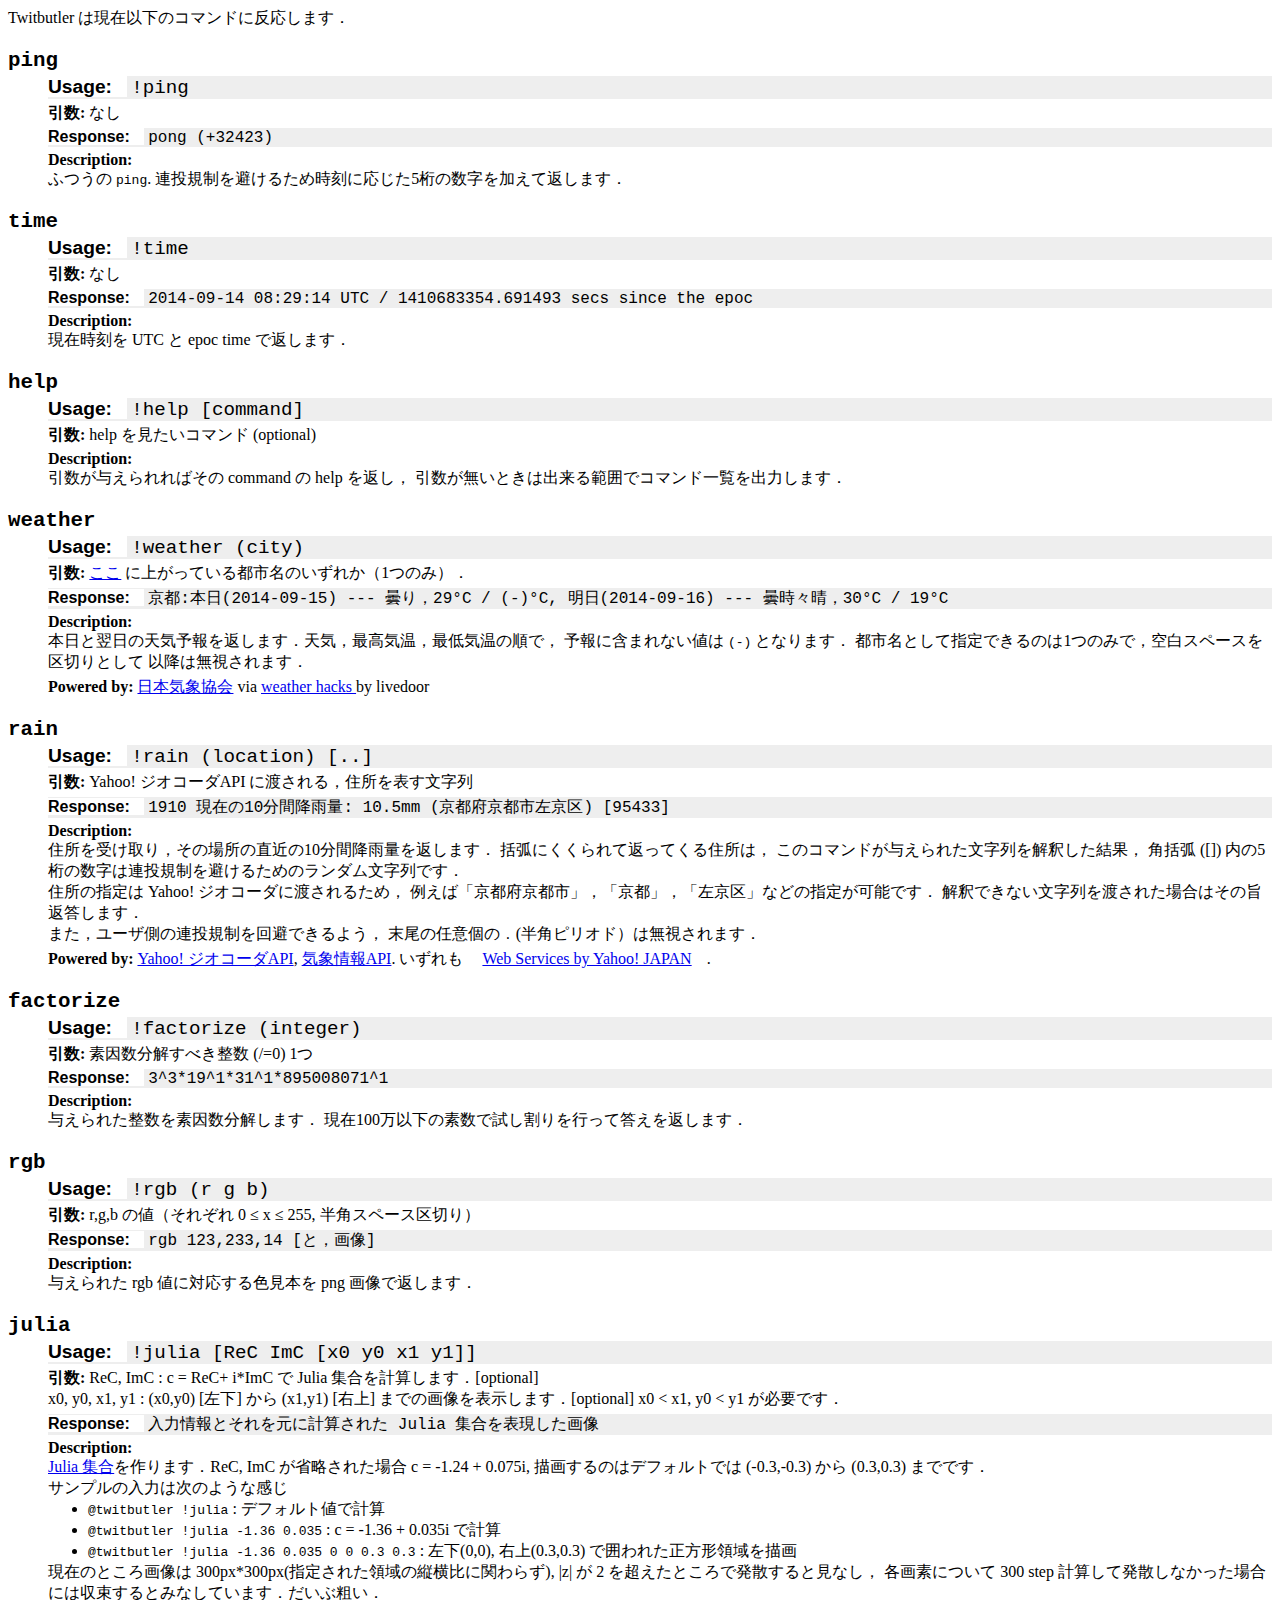
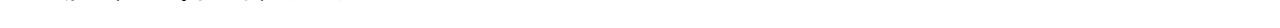
==== commands.html @ c937e469 "css3 :target can achieve what I did with javascript." ====
<!DOCTYPE html>
<html lang="en">
<head>
  <meta charset="UTF-8">
  <title>Twitbutler -- commands</title>
  <link rel="stylesheet" href="./css/commands.css">
</head>
<body>
  Twitbutler は現在以下のコマンドに反応します．
  <dl class="commands">
    <dt id="ping">ping</dt>
    <dd class="command">!ping</dd>
    <dd class="arguments">なし</dd>
    <dd class="response">pong (+32423)</dd>
    <dd class="descr">ふつうの <code>ping</code>.
      連投規制を避けるため時刻に応じた5桁の数字を加えて返します．</dd>
    
    <dt id="time">time</dt>
    <dd class="command">!time</dd>
    <dd class="arguments">なし</dd>
    <dd class="response">2014-09-14 08:29:14 UTC / 1410683354.691493 secs since the epoc</dd>
    <dd class="descr">現在時刻を UTC と epoc time で返します．</dd>
    
    <dt id="help">help</dt>
    <dd class="command">!help [command]</dd>
    <dd class="arguments">help を見たいコマンド (optional)</dd>
    <dd class="descr">
      引数が与えられればその command の help を返し，
      引数が無いときは出来る範囲でコマンド一覧を出力します．
    </dd>
    
    <dt id="weather">weather</dt>
    <dd class="command">!weather (city)</dd>
    <dd class="arguments">
      <a href="https://gist.github.com/lesguillemets/f52c57cb19bf25833f3a">ここ</a>
      に上がっている都市名のいずれか（1つのみ）．
    </dd>
    <dd class="response">
      京都:本日(2014-09-15) --- 曇り，29°C / (-)°C,
      明日(2014-09-16) --- 曇時々晴，30°C / 19°C
    </dd>
    <dd class="descr">
      本日と翌日の天気予報を返します．天気，最高気温，最低気温の順で，
      予報に含まれない値は <code>(-)</code> となります．
      都市名として指定できるのは1つのみで，空白スペースを区切りとして
      以降は無視されます．
    </dd>
    <dd class="power">
      <a href="http://www.tenki.jp/">日本気象協会</a> via
      <a href="http://weather.livedoor.com/weather_hacks/">
        weather hacks
      </a> by livedoor
    </dd>
    
    <dt id="rain">rain</dt>
    <dd class="command">!rain (location) [..]</dd>
    <dd class="arguments">
      Yahoo! ジオコーダAPI に渡される，住所を表す文字列
    </dd>
    <dd class="response">
      1910 現在の10分間降雨量: 10.5mm (京都府京都市左京区) [95433]
    </dd>
    <dd class="descr">
      住所を受け取り，その場所の直近の10分間降雨量を返します．
      括弧にくくられて返ってくる住所は，
      このコマンドが与えられた文字列を解釈した結果，
      角括弧 ([]) 内の5桁の数字は連投規制を避けるためのランダム文字列です．
      <br />
      住所の指定は Yahoo! ジオコーダに渡されるため，
      例えば「京都府京都市」，「京都」，「左京区」などの指定が可能です．
      解釈できない文字列を渡された場合はその旨返答します．
      <br />
      また，ユーザ側の連投規制を回避できるよう，
      末尾の任意個の <code>.</code> (半角ピリオド）は無視されます．
    </dd>
    <dd class="power">
      <a href="http://developer.yahoo.co.jp/webapi/map/openlocalplatform/v1/geocoder.html">Yahoo! ジオコーダAPI</a>,
      <a href="http://developer.yahoo.co.jp/webapi/map/openlocalplatform/v1/weather.html">気象情報API</a>. いずれも <span style="margin:15px 15px 15px 15px"><a href="http://developer.yahoo.co.jp/about">Web Services by Yahoo! JAPAN</a></span>.
    </dd>
    
    <dt id="factorize">factorize</dt>
    <dd class="command">!factorize (integer)</dd>
    <dd class="arguments">
      素因数分解すべき整数 (/=0) 1つ
    </dd>
    <dd class="response">
      3^3*19^1*31^1*895008071^1
    </dd>
    <dd class="descr">
      与えられた整数を素因数分解します．
      現在100万以下の素数で試し割りを行って答えを返します．
    </dd>
    
    <dt id="rgb">rgb</dt>
    <dd class="command">!rgb (r g b)</dd>
    <dd class="arguments">
      r,g,b の値（それぞれ 0 &leq; x &leq; 255, 半角スペース区切り）
    </dd>
    <dd class="response">
      rgb 123,233,14 [と，画像]
    </dd>
    <dd class="descr">
      与えられた rgb 値に対応する色見本を png 画像で返します．
    </dd>
    
    <dt id="julia">julia</dt>
    <dd class="command">!julia [ReC ImC [x0 y0 x1 y1]]</dd>
    <dd class="arguments">
      ReC, ImC : c = ReC+ i*ImC で Julia 集合を計算します．[optional]<br />
      x0, y0, x1, y1 : (x0,y0) [左下] から (x1,y1) [右上] までの画像を表示します．[optional]
      x0 &lt; x1, y0 &lt; y1 が必要です．
    </dd>
    <dd class="response">
      入力情報とそれを元に計算された Julia 集合を表現した画像
    </dd>
    <dd class="descr">
      <a href="https://en.wikipedia.org/wiki/Julia_set">Julia 集合</a>を作ります．ReC, ImC が省略された場合 c = -1.24 + 0.075i,
      描画するのはデフォルトでは (-0.3,-0.3) から (0.3,0.3) までです．<br />
      サンプルの入力は次のような感じ
      <ul>
        <li><code>@twitbutler !julia</code> : デフォルト値で計算</li>
        <li><code>@twitbutler !julia -1.36 0.035</code> : c = -1.36 + 0.035i で計算</li>
        <li><code>@twitbutler !julia -1.36 0.035 0 0 0.3 0.3</code> : 左下(0,0), 右上(0.3,0.3) で囲われた正方形領域を描画</li>
      </ul>
      現在のところ画像は 300px*300px(指定された領域の縦横比に関わらず), |z| が 2 を超えたところで発散すると見なし，
      各画素について 300 step 計算して発散しなかった場合には収束するとみなしています．だいぶ粗い．
    </dd>
  </dl>
</body>
</html>
---- css/commands.css ----
dl.commands>dt{
    font-family: "Fantasque Sans Mono", "Ubuntu Mono", "Source Code Pro", Monaco, monospace;
    font-size:130%;
    font-weight:bold;
    margin-top:20px;
}

dt:target{
    background: #eeeeaa;
}

dd {
    margin-top:4px;
    margin-bottom:4px;
}

dd::before{
    font-weight:bold;
}

dd.command {
    background-color: #eee;
    font-size:120%;
    font-family: "Fantasque Sans Mono", "Ubuntu Mono", "Source Code Pro", Monaco, monospace;
}

dd.command::before{
    content:"Usage: ";
    background-color: #fff;
    font-family: sans-serif;
    padding-right:10px;
    margin-right:4px;
}

dd.response {
    background-color: #eee;
    font-family: "Fantasque Sans Mono", "Ubuntu Mono", "Source Code Pro", Monaco, monospace;
}

dd.response::before{
    content: "Response: ";
    background-color: #fff;
    font-family: sans-serif;
    padding-right:10px;
    margin-right:4px;
}

dd.arguments::before{
    content: "引数: "
}

dd.descr {
}

dd.descr::before{
    content: "Description:\A";
    display:block;
}

dd.power::before{
    content: "Powered by: "
}
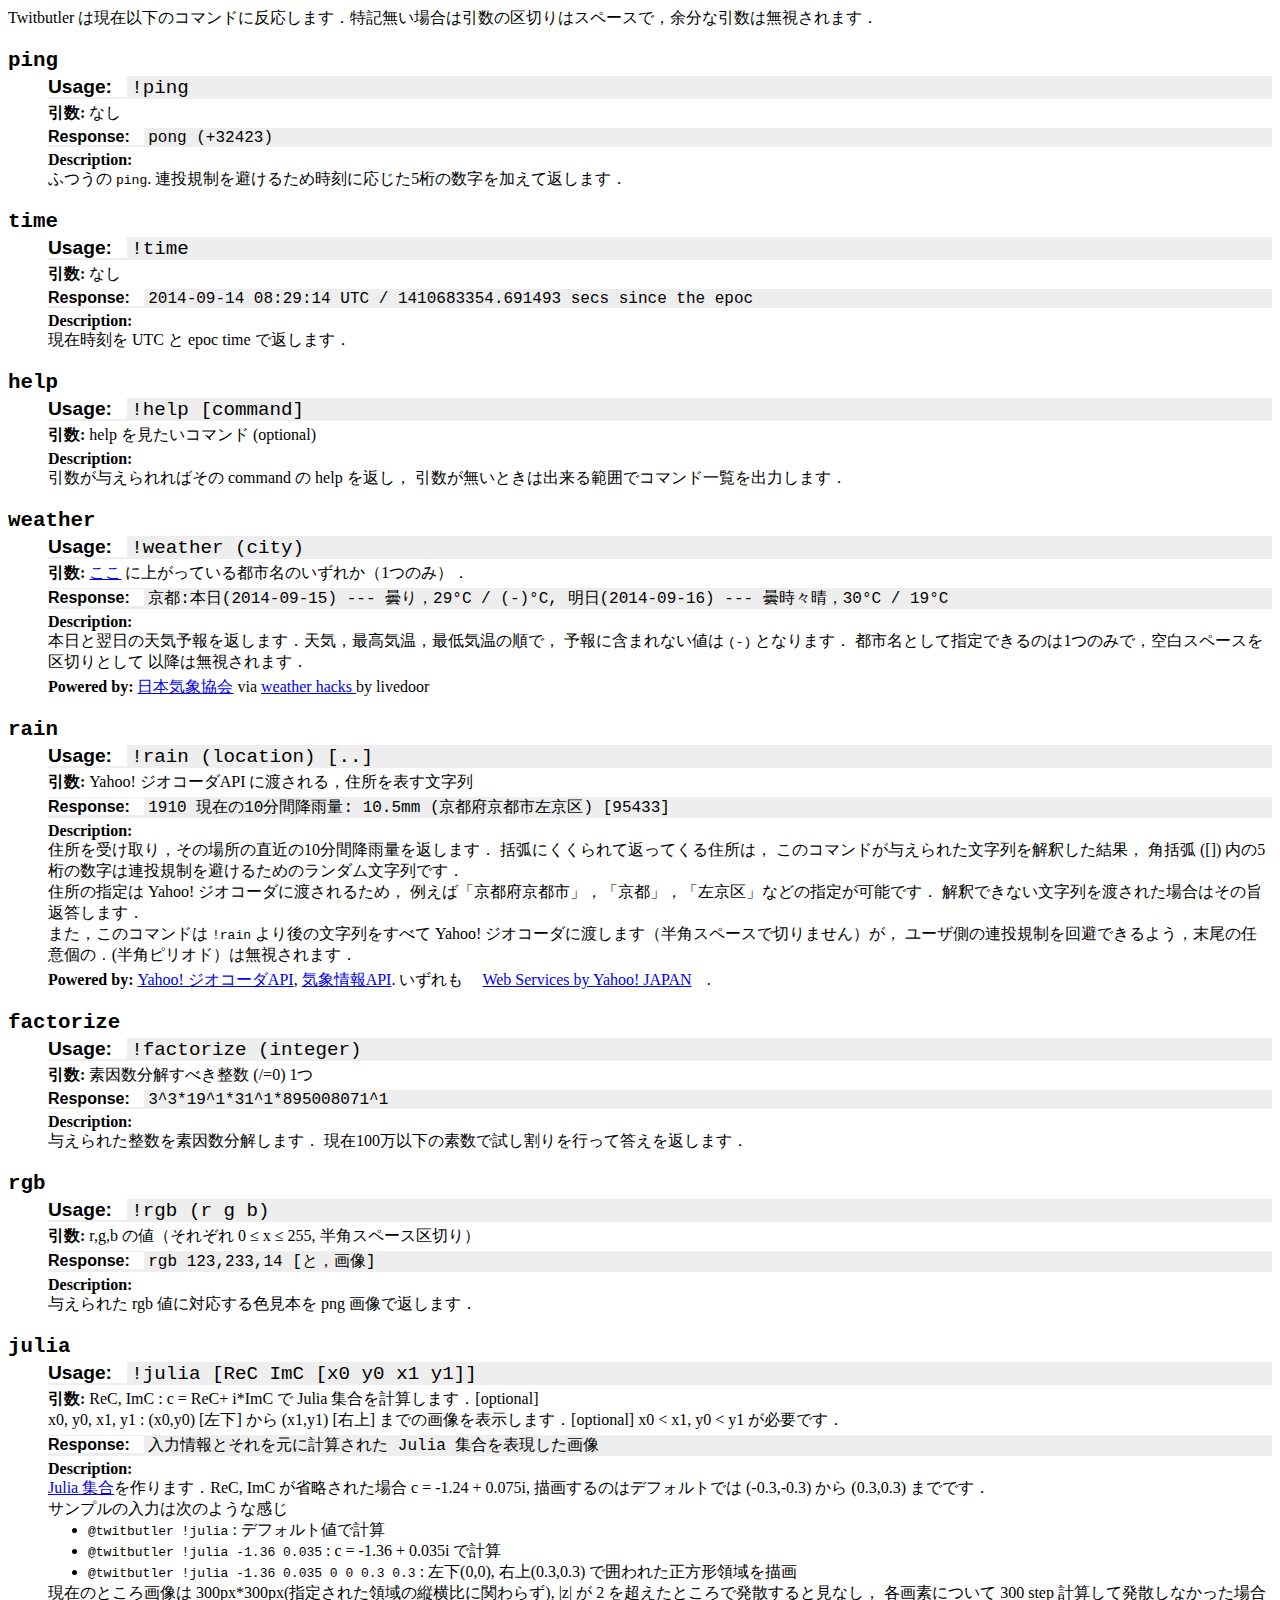
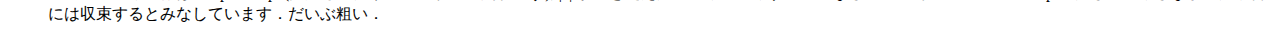
==== commit ee0c0129: "add note for excessive arguments" ====
--- a/commands.html
+++ b/commands.html
@@ -6,7 +6,7 @@
   <link rel="stylesheet" href="./css/commands.css">
 </head>
 <body>
-  Twitbutler は現在以下のコマンドに反応します．
+  Twitbutler は現在以下のコマンドに反応します．特記無い場合は引数の区切りはスペースで，余分な引数は無視されます．
   <dl class="commands">
     <dt id="ping">ping</dt>
     <dd class="command">!ping</dd>
@@ -70,8 +70,8 @@
       例えば「京都府京都市」，「京都」，「左京区」などの指定が可能です．
       解釈できない文字列を渡された場合はその旨返答します．
       <br />
-      また，ユーザ側の連投規制を回避できるよう，
-      末尾の任意個の <code>.</code> (半角ピリオド）は無視されます．
+      また，このコマンドは <code>!rain</code> より後の文字列をすべて Yahoo! ジオコーダに渡します（半角スペースで切りません）が，
+      ユーザ側の連投規制を回避できるよう，末尾の任意個の <code>.</code> (半角ピリオド）は無視されます．
     </dd>
     <dd class="power">
       <a href="http://developer.yahoo.co.jp/webapi/map/openlocalplatform/v1/geocoder.html">Yahoo! ジオコーダAPI</a>,
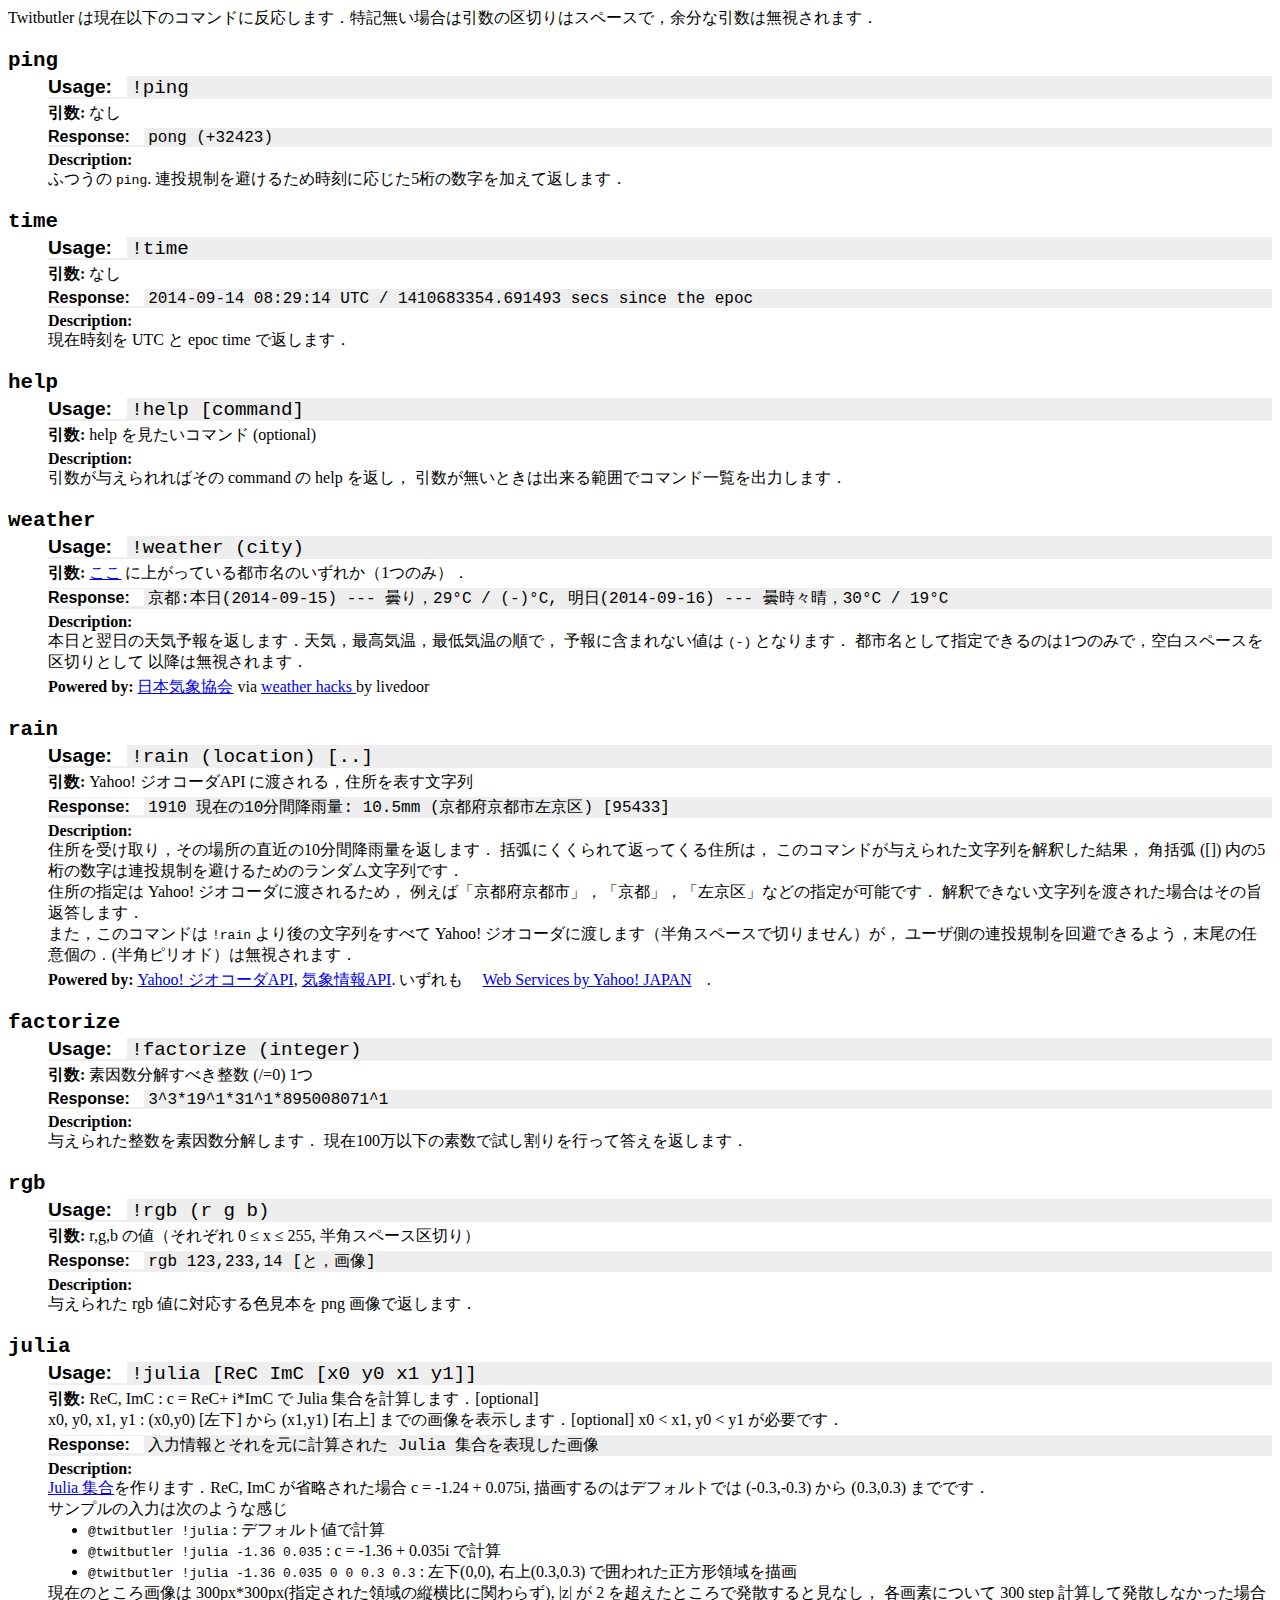
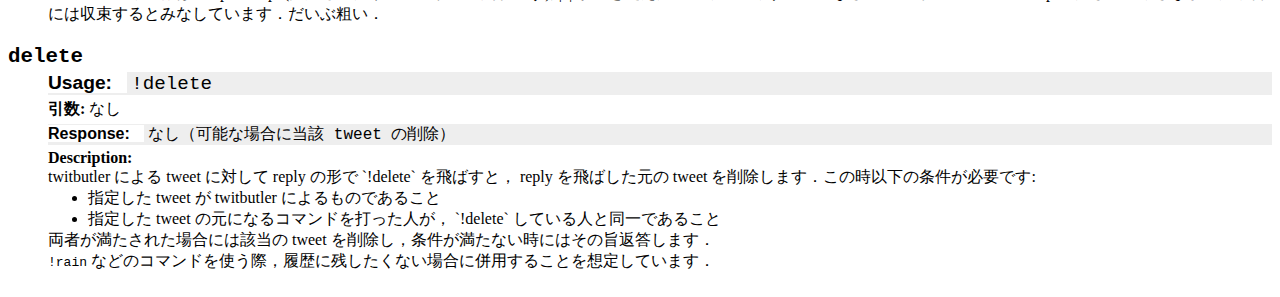
==== commit 86f7d154: "add doc for delete" ====
--- a/commands.html
+++ b/commands.html
@@ -125,6 +125,21 @@
       現在のところ画像は 300px*300px(指定された領域の縦横比に関わらず), |z| が 2 を超えたところで発散すると見なし，
       各画素について 300 step 計算して発散しなかった場合には収束するとみなしています．だいぶ粗い．
     </dd>
+    
+    <dt id="delete">delete</dt>
+    <dd class="command">!delete</dd>
+    <dd class="arguments">なし</dd>
+    <dd class="response">なし（可能な場合に当該 tweet の削除）</dd>
+    <dd class="descr">
+      twitbutler による tweet に対して reply の形で `!delete` を飛ばすと，
+      reply を飛ばした元の tweet を削除します．この時以下の条件が必要です:
+      <ul>
+        <li>指定した tweet が twitbutler によるものであること</li>
+        <li>指定した tweet の元になるコマンドを打った人が， `!delete` している人と同一であること</li>
+      </ul>
+      両者が満たされた場合には該当の tweet を削除し，条件が満たない時にはその旨返答します．<br />
+      <code>!rain</code> などのコマンドを使う際，履歴に残したくない場合に併用することを想定しています．<br />
+    </dd>
   </dl>
 </body>
 </html>
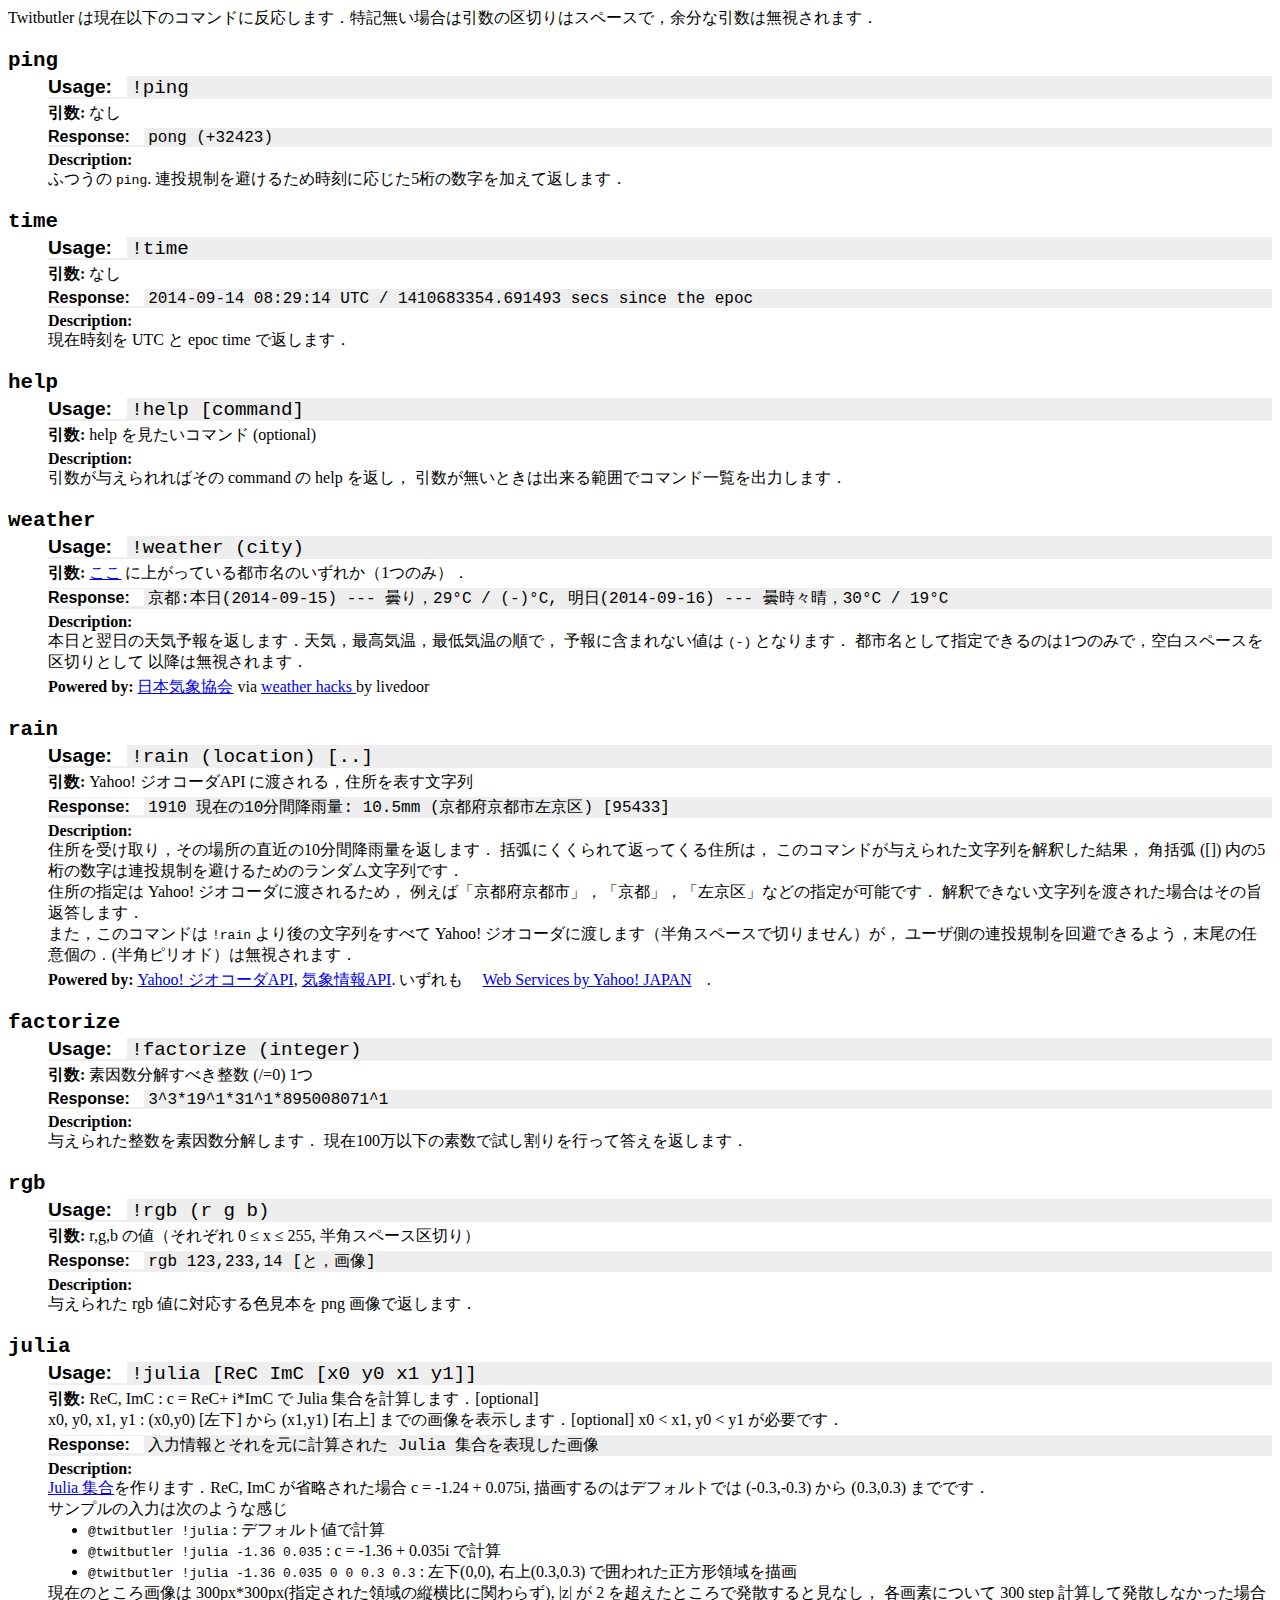
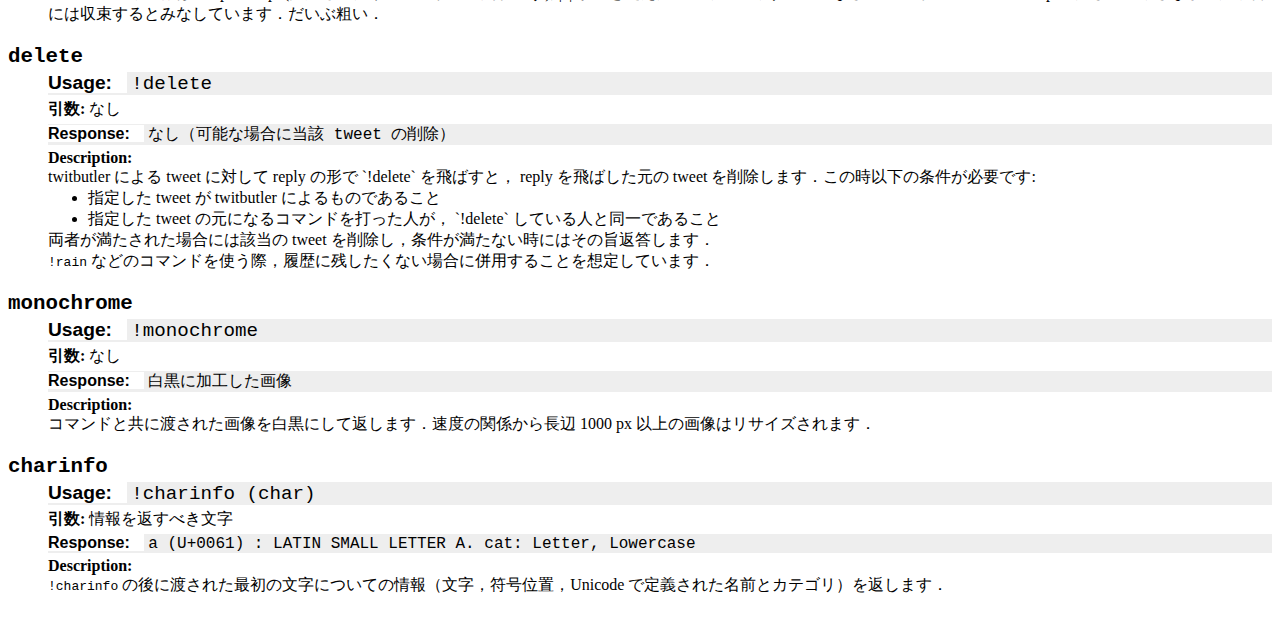
==== commit 009a972a: "add docs for monochrome/charinfo" ====
--- a/commands.html
+++ b/commands.html
@@ -1,5 +1,5 @@
 <!DOCTYPE html>
-<html lang="en">
+<html lang="ja">
 <head>
   <meta charset="UTF-8">
   <title>Twitbutler -- commands</title>
@@ -140,6 +140,22 @@
       両者が満たされた場合には該当の tweet を削除し，条件が満たない時にはその旨返答します．<br />
       <code>!rain</code> などのコマンドを使う際，履歴に残したくない場合に併用することを想定しています．<br />
     </dd>
+    
+    <dt id="monochrome">monochrome</dd>
+    <dd class="command">!monochrome</dd>
+    <dd class="arguments">なし</dd>
+    <dd class="response">白黒に加工した画像</dd>
+    <dd class="descr">
+      コマンドと共に渡された画像を白黒にして返します．速度の関係から長辺 1000 px 以上の画像はリサイズされます．
+    </dd>
+    
+    <dt id="charinfo">charinfo</dd>
+    <dd class="command">!charinfo (char)</dd>
+    <dd class="arguments">情報を返すべき文字</dd>
+    <dd class="response">a (U+0061) : LATIN SMALL LETTER A. cat: Letter, Lowercase</dd>
+    <dd class="descr">
+      <code>!charinfo</code> の後に渡された最初の文字についての情報（文字，符号位置，Unicode で定義された名前とカテゴリ）を返します．
+    </dd>
   </dl>
 </body>
 </html>
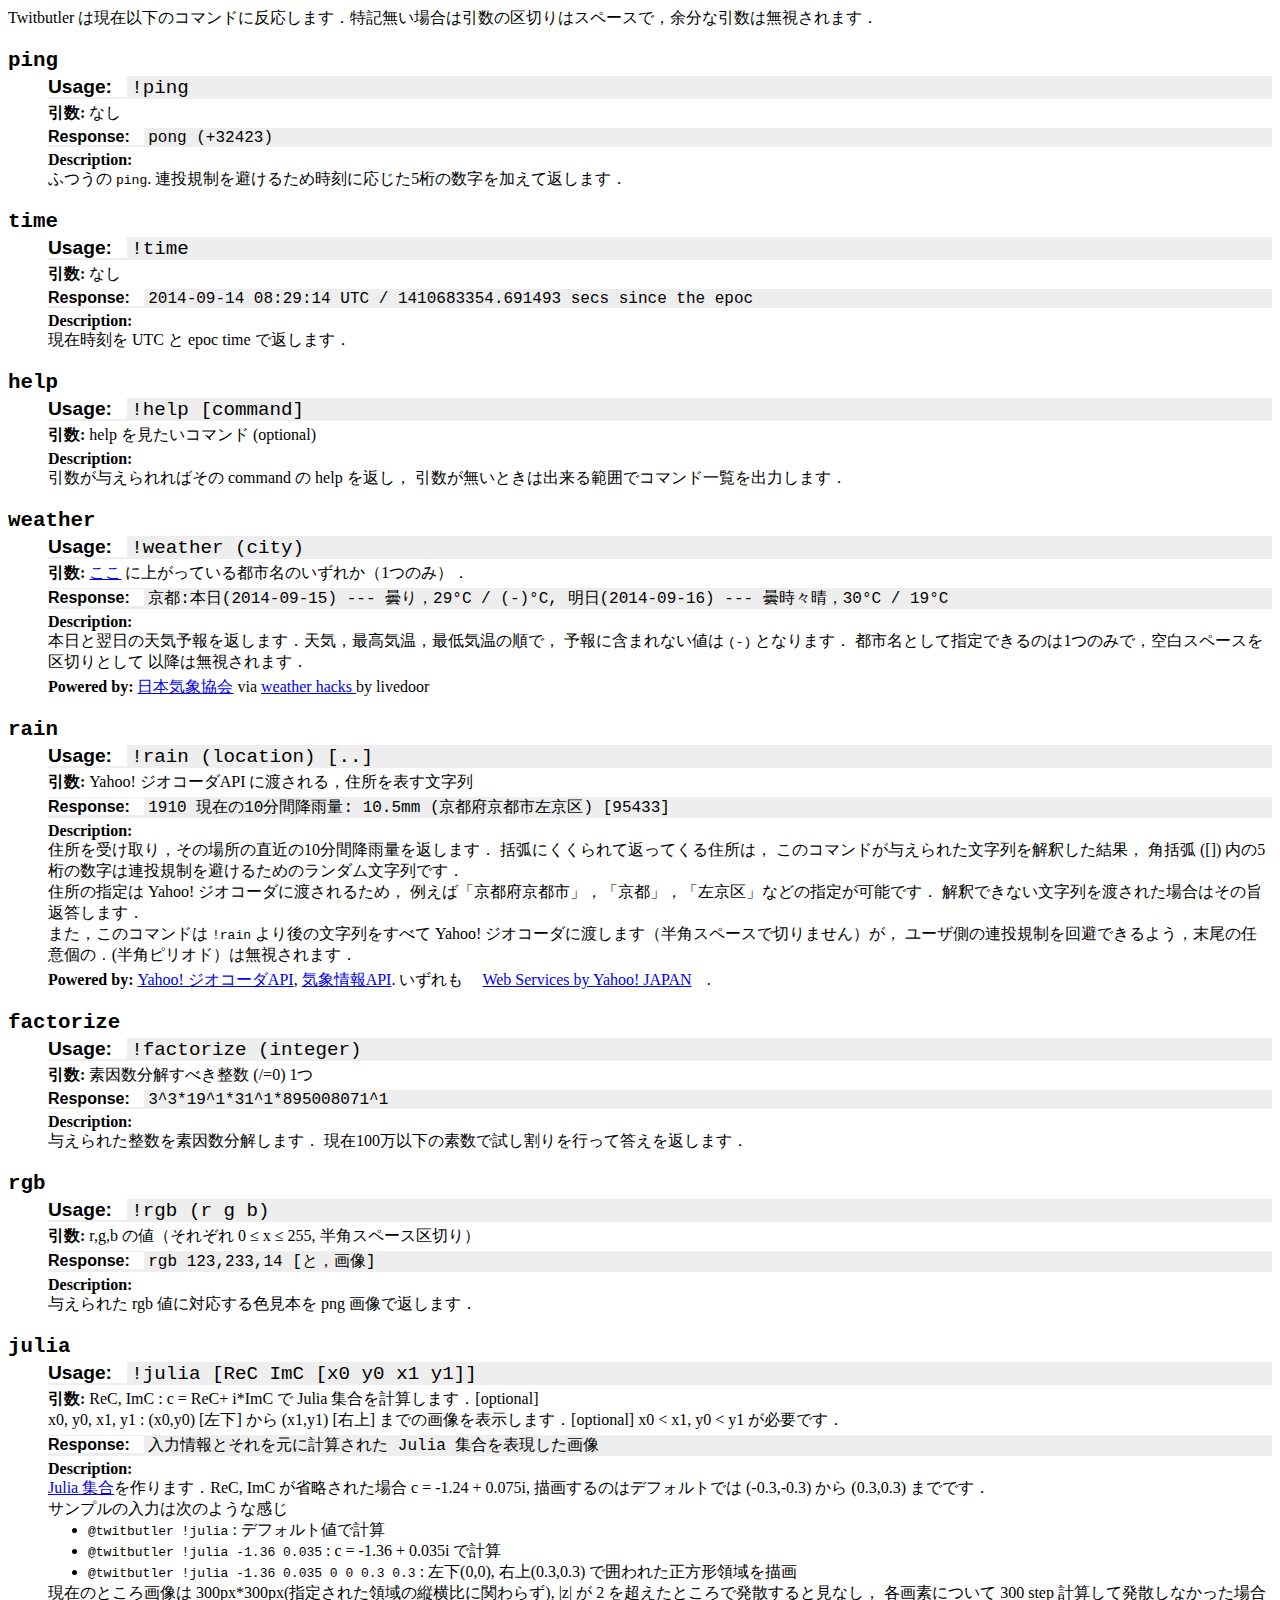
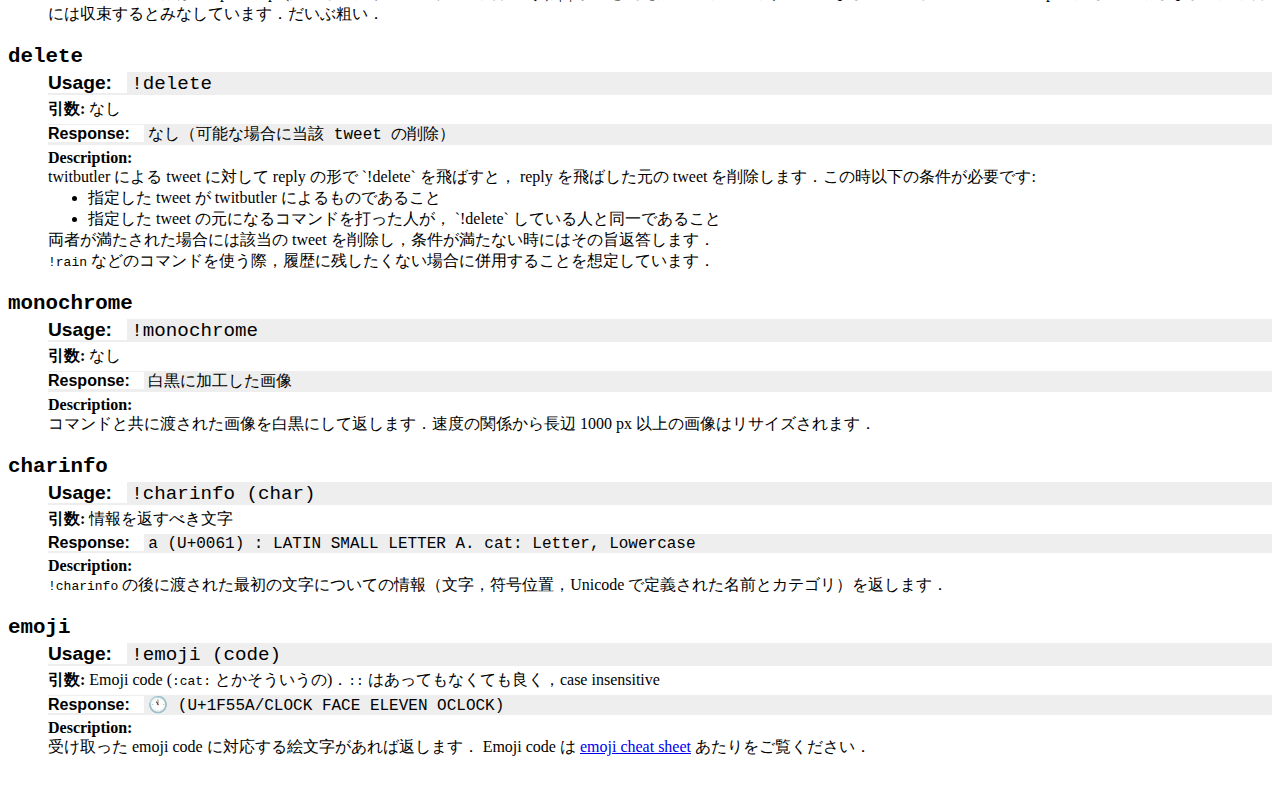
==== commit be1bce94: "emoji" ====
--- a/commands.html
+++ b/commands.html
@@ -156,6 +156,15 @@
     <dd class="descr">
       <code>!charinfo</code> の後に渡された最初の文字についての情報（文字，符号位置，Unicode で定義された名前とカテゴリ）を返します．
     </dd>
+    
+    <dt id="emoji">emoji</dt>
+    <dd class="command">!emoji (code)</dd>
+    <dd class="arguments">Emoji code (<code>:cat:</code> とかそういうの)．<code>::</code> はあってもなくても良く，case insensitive</dd>
+    <dd class="response">🕚 (U+1F55A/CLOCK FACE ELEVEN OCLOCK)</dd>
+    <dd class="descr">
+      受け取った emoji code に対応する絵文字があれば返します．
+      Emoji code は <a href="http://www.emoji-cheat-sheet.com/">emoji cheat sheet</a> あたりをご覧ください．
+    </dd>
   </dl>
 </body>
 </html>
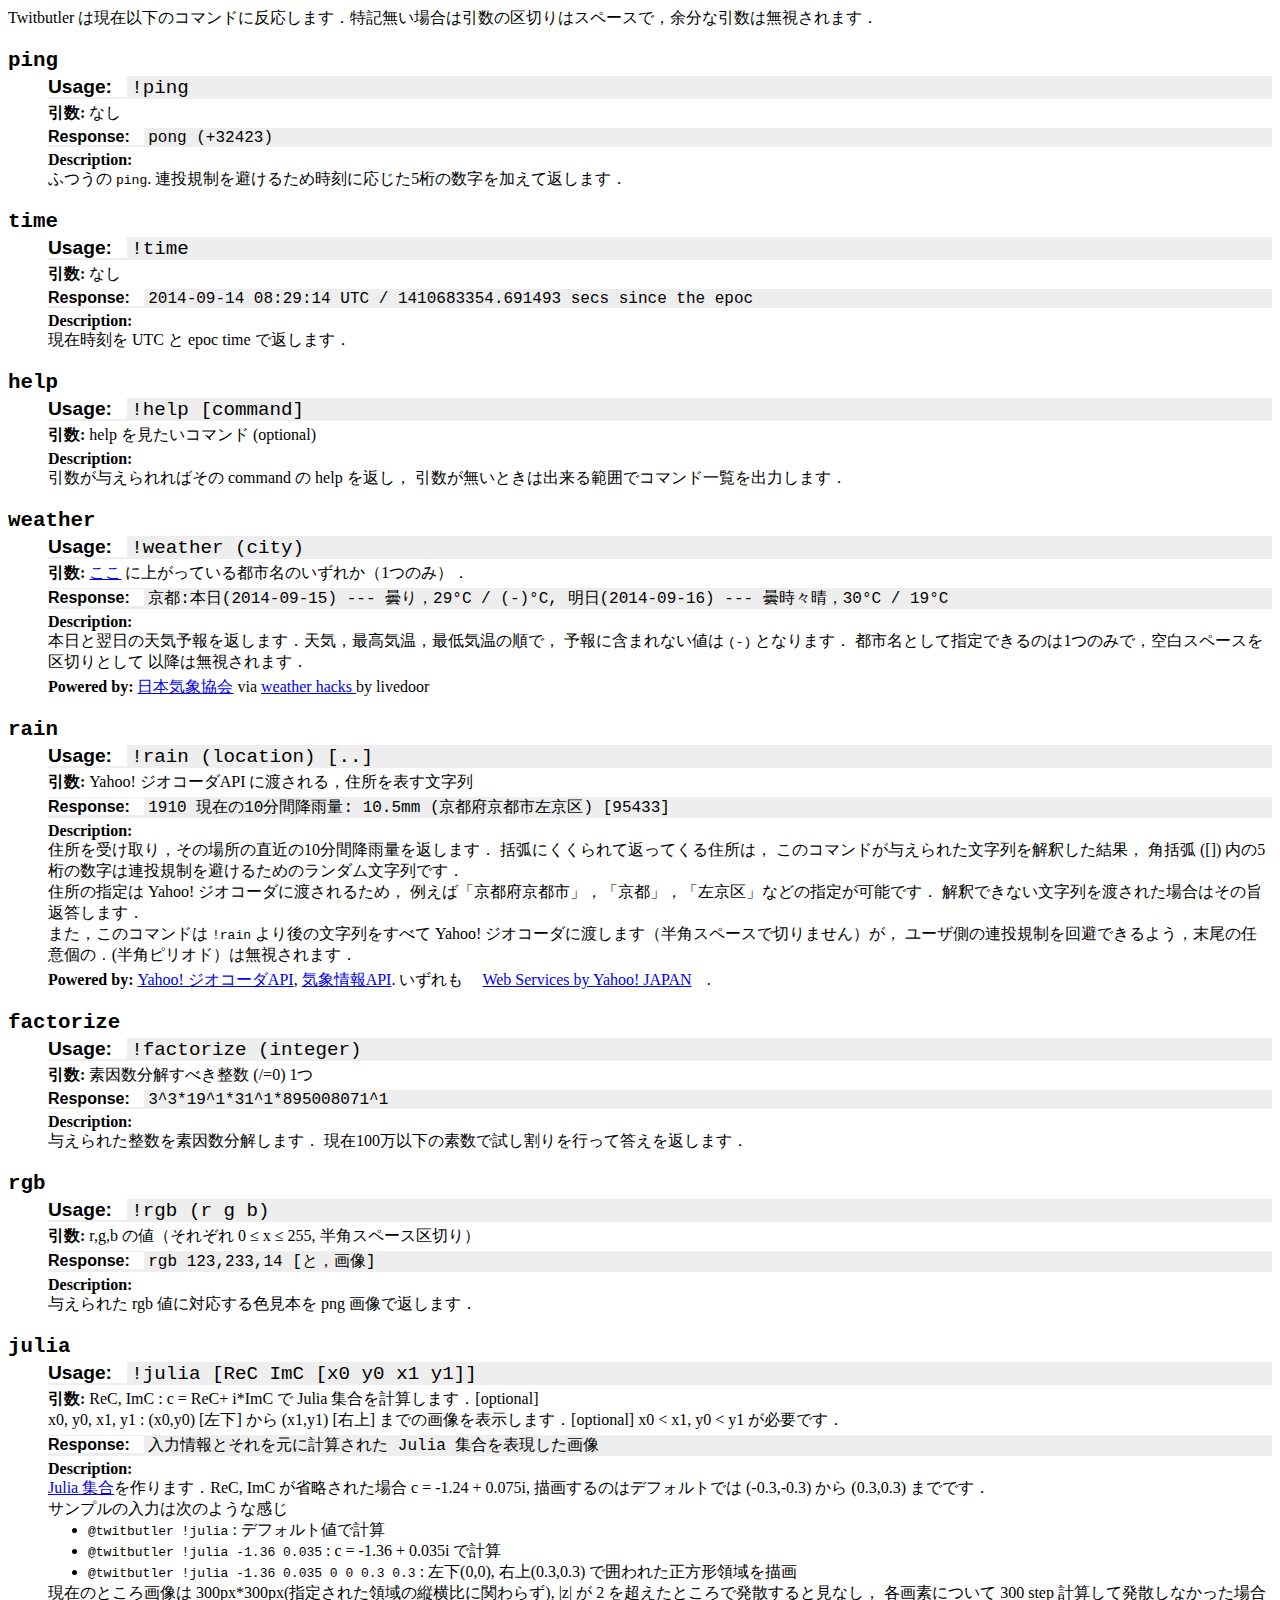
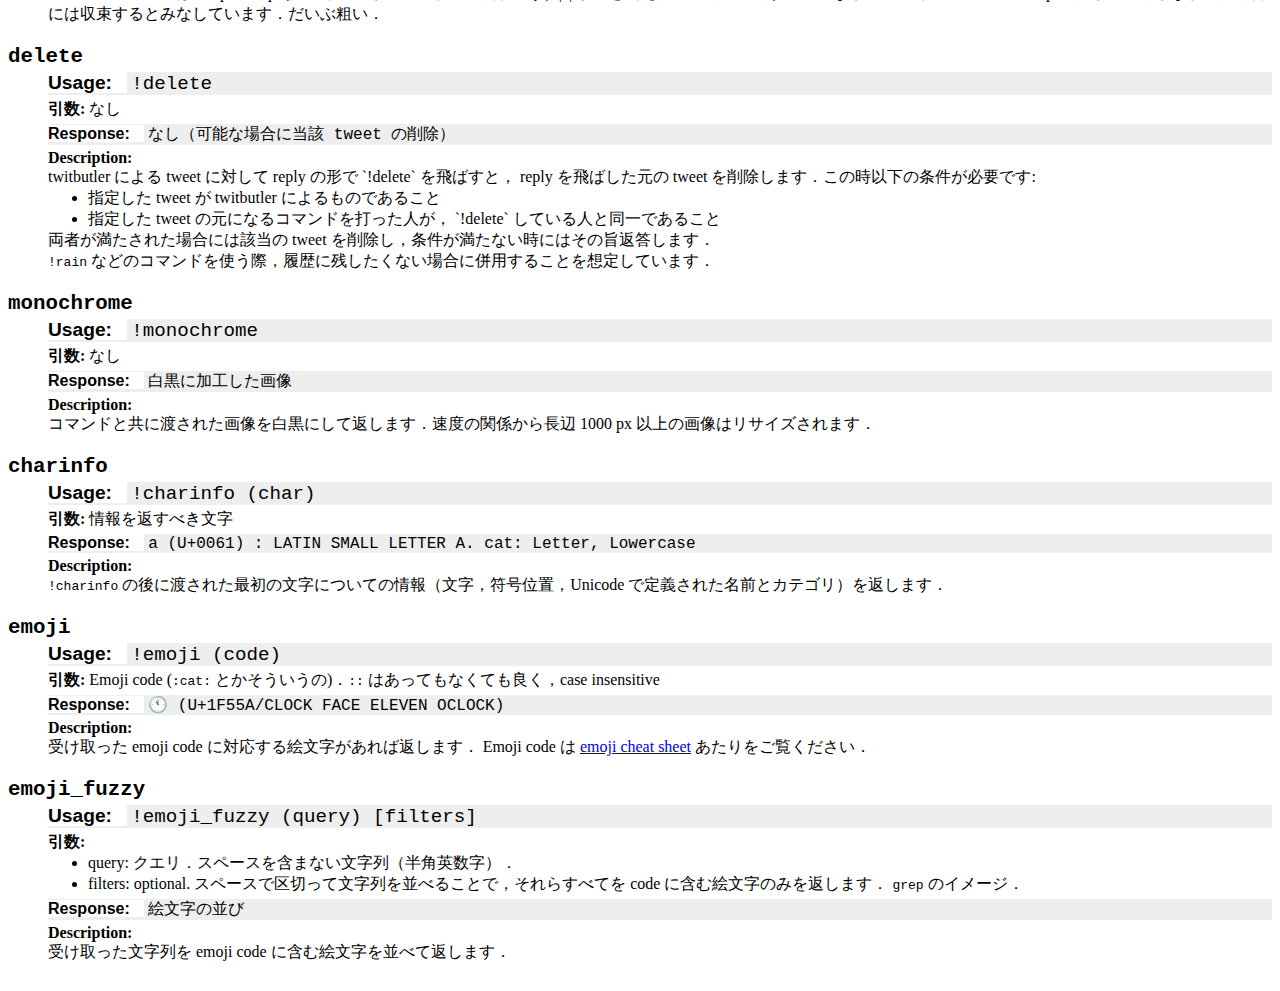
==== commit fe5ffab9: "add description for emoji_fuzzy" ====
--- a/commands.html
+++ b/commands.html
@@ -165,6 +165,20 @@
       受け取った emoji code に対応する絵文字があれば返します．
       Emoji code は <a href="http://www.emoji-cheat-sheet.com/">emoji cheat sheet</a> あたりをご覧ください．
     </dd>
+    
+    <dt id="emoji_fuzzy">emoji_fuzzy</dt>
+    <dd class="command">!emoji_fuzzy (query) [filters]</dd>
+    <dd class="arguments">
+      <ul>
+        <li>query: クエリ．スペースを含まない文字列（半角英数字）．</li>
+        <li>filters: optional. スペースで区切って文字列を並べることで，それらすべてを code に含む絵文字のみを返します．
+          <code>grep</code> のイメージ．</li>
+      </ul>
+    </dd>
+    <dd class="response">絵文字の並び</dd>
+    <dd class="descr">
+      受け取った文字列を emoji code に含む絵文字を並べて返します．
+    </dd>
   </dl>
 </body>
 </html>
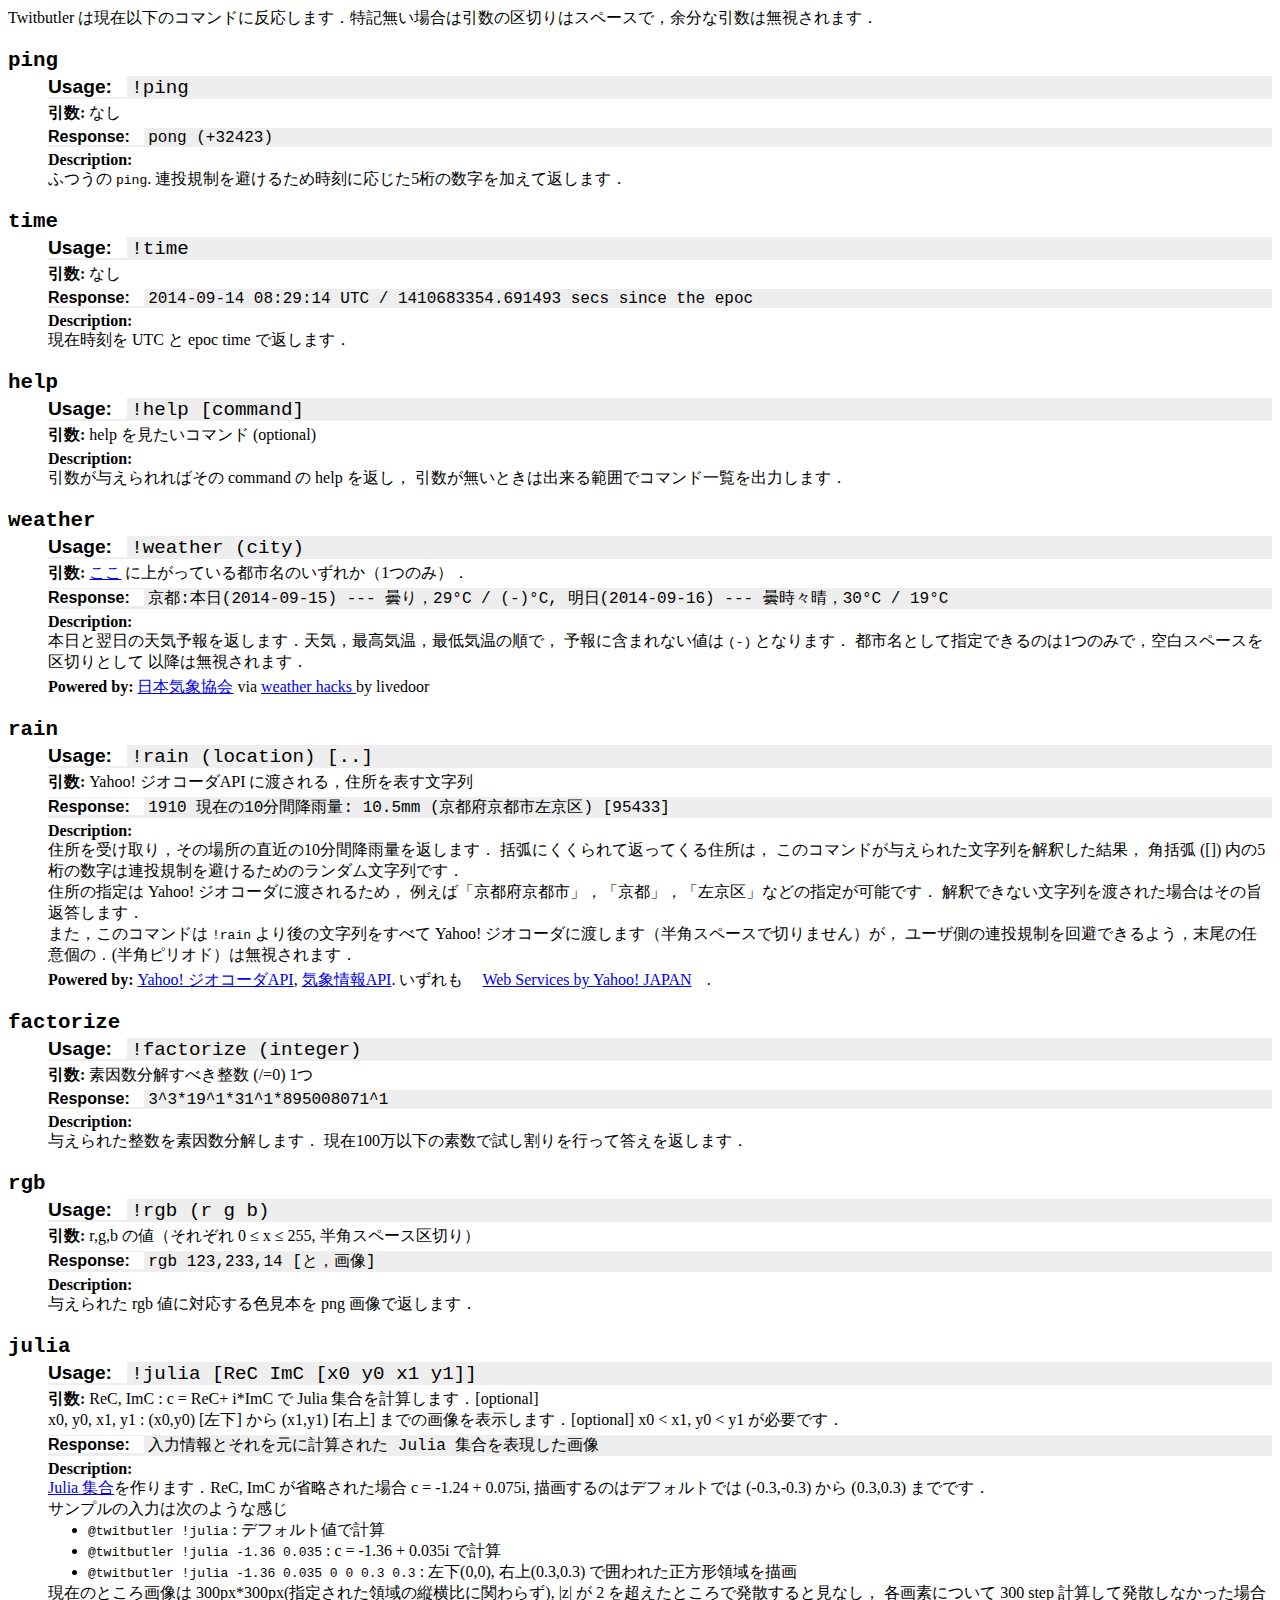
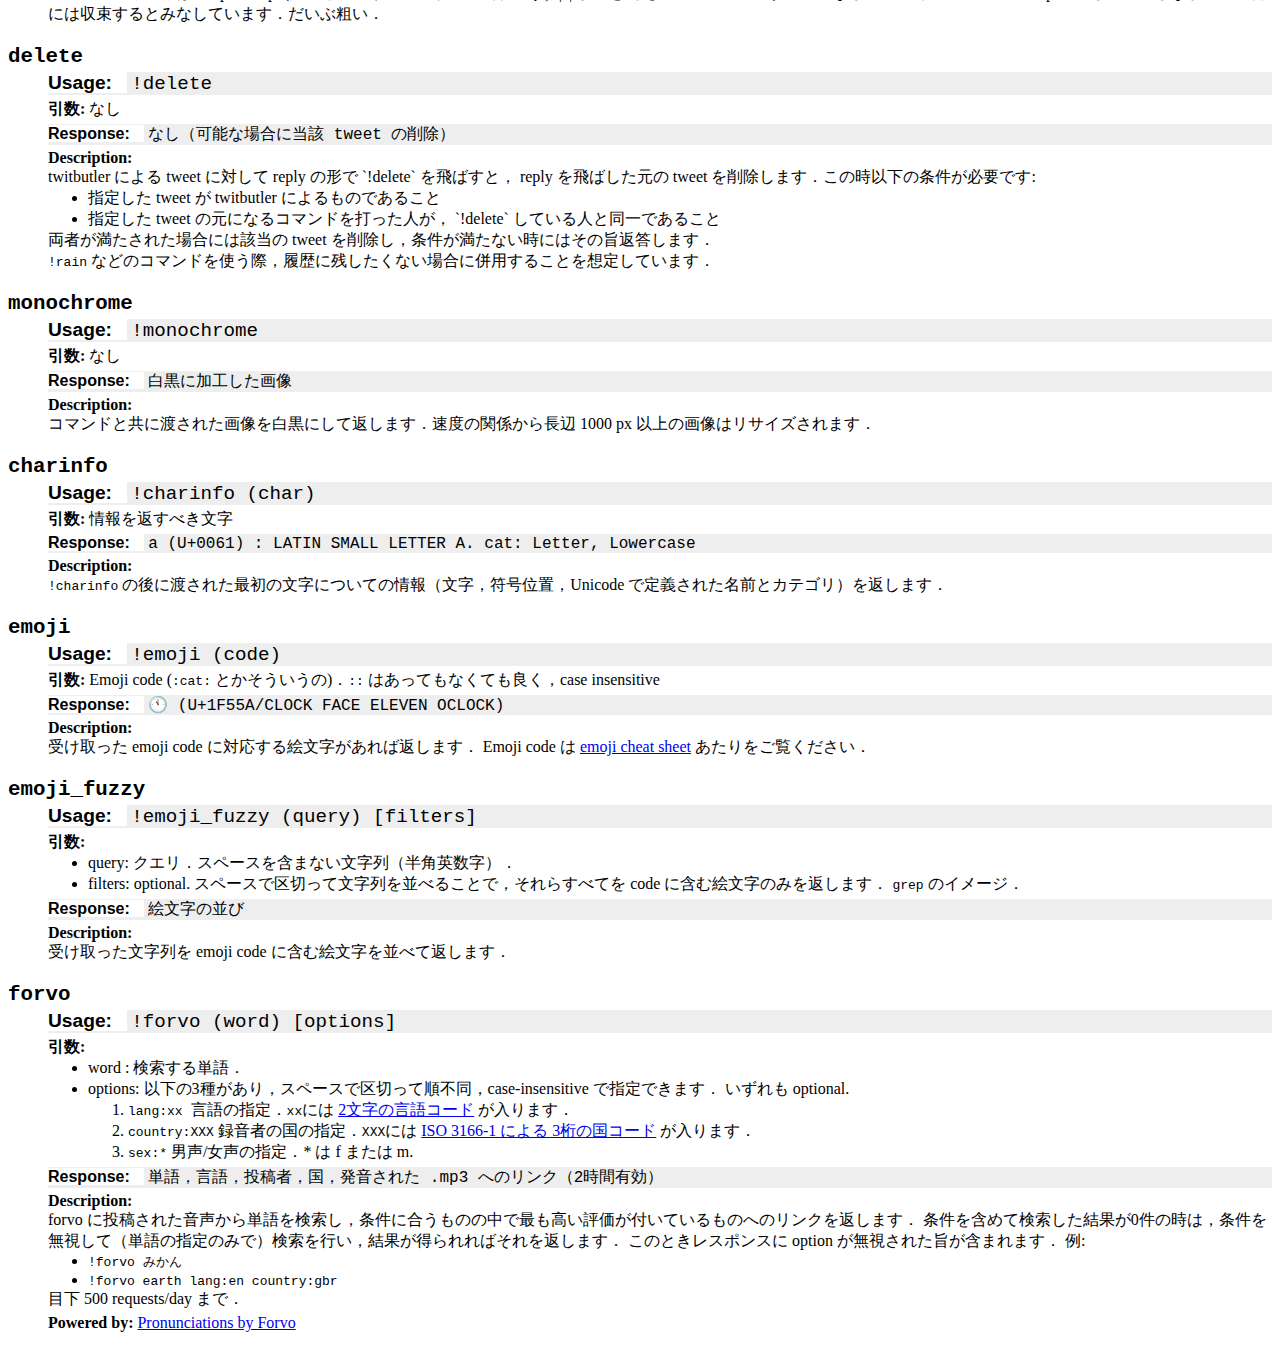
==== commit a8dc3a7f: "add description for forvo" ====
--- a/commands.html
+++ b/commands.html
@@ -179,6 +179,43 @@
     <dd class="descr">
       受け取った文字列を emoji code に含む絵文字を並べて返します．
     </dd>
+    
+    <dt id="forvo">forvo</dd>
+    <dd class="command">!forvo (word) [options]</dd>
+    <dd class="arguments">
+      <ul>
+        <li>word : 検索する単語．</li>
+        <li>options: 以下の3種があり，スペースで区切って順不同，case-insensitive で指定できます．
+          いずれも optional.
+          <ol>
+            <li><code>lang:xx</code>&nbsp; 言語の指定．<code>xx</code>には
+              <a href="http://www.forvo.com/languages-codes/">2文字の言語コード</a>
+              が入ります．
+            </li>
+            <li><code>country:XXX</code>&nbsp;録音者の国の指定．<code>XXX</code>には
+              <a href="http://en.wikipedia.org/wiki/ISO_3166-1">ISO 3166-1 による 3桁の国コード</a>
+              が入ります．
+            </li>
+            <li><code>sex:*</code>&nbsp;男声/女声の指定．* は f または m.</li>
+          </ol>
+        </li>
+      </ul>
+    </dd>
+    <dd class="response">単語，言語，投稿者，国，発音された .mp3 へのリンク（2時間有効）</dd>
+    <dd class="descr">
+      forvo に投稿された音声から単語を検索し，条件に合うものの中で最も高い評価が付いているものへのリンクを返します．
+      条件を含めて検索した結果が0件の時は，条件を無視して（単語の指定のみで）検索を行い，結果が得られればそれを返します．
+      このときレスポンスに option が無視された旨が含まれます．
+      例:
+      <ul>
+        <li><code>!forvo みかん</code></li>
+        <li><code>!forvo earth lang:en country:gbr</code></li>
+      </ul>
+      目下 500 requests/day まで．
+    </dd>
+    <dd class="power">
+      <a href="http://www.forvo.com/">Pronunciations by Forvo</a>
+    </dd>
   </dl>
 </body>
 </html>
